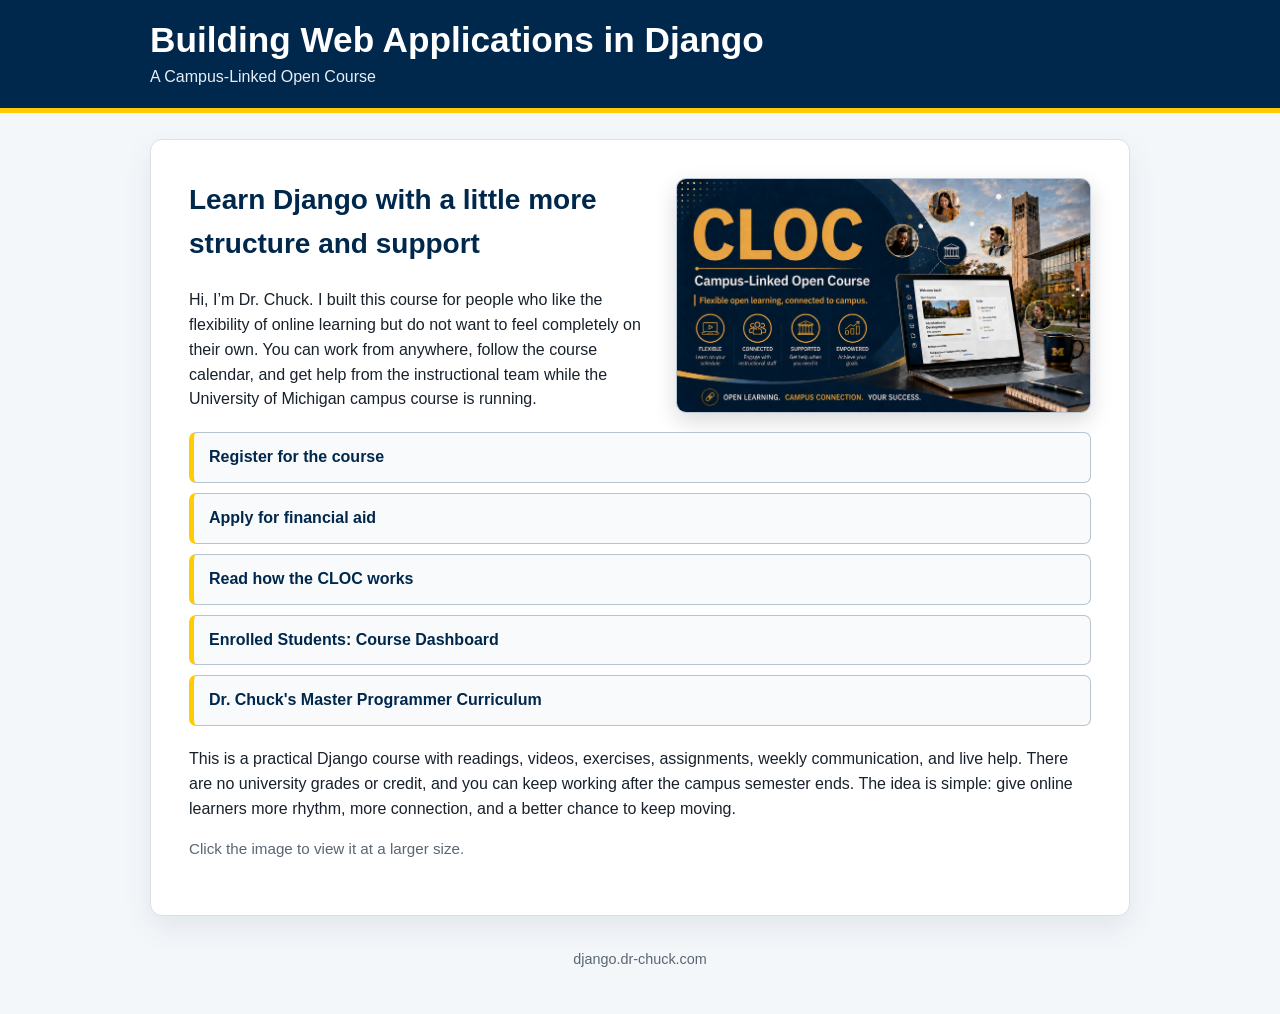
==== index.html @ 64018c87 "first commit" ====
<!doctype html>
<html lang="en">
<head>
  <meta charset="utf-8">
  <meta name="viewport" content="width=device-width, initial-scale=1">
  <meta name="description" content="Building Web Applications in Django — a Campus-Linked Open Course with Dr. Chuck.">
  <title>Building Web Applications in Django — CLOC</title>
  <link rel="stylesheet" href="styles.css">
</head>
<body>
  <header>
    <div class="header-inner">
      <h1>Building Web Applications in Django</h1>
      <p>A Campus-Linked Open Course</p>
    </div>
  </header>

  <main class="clearfix">
    <img
      class="hero-image"
      src="assets/cloc-hero.png"
      alt="Campus-Linked Open Course illustration"
      tabindex="0"
      role="button"
      aria-label="Open the course image at a larger size"
      data-modal-image>

    <h2>Learn Django with a little more structure and support</h2>

    <p>Hi, I’m Dr. Chuck. I built this course for people who like the flexibility of online learning but do not want to feel completely on their own. You can work from anywhere, follow the course calendar, and get help from the instructional team while the University of Michigan campus course is running.</p>

    <ul class="actions" aria-label="Course links">
      <li><a href="https://si-ali.catalog.instructure.com/courses/building-web-applications-in-django" target="_blank" rel="noopener noreferrer">Register for the course</a></li>
      <li><a href="https://forms.gle/uVtEWywveacTEUz96" target="_blank" rel="noopener noreferrer">Apply for financial aid</a></li>
      <li><a href="about.html">Read how the CLOC works</a></li>
      <li><a href="https://si-ali.catalog.instructure.com/dashboard/in-progress" target="_blank" rel="noopener noreferrer">Enrolled Students: Course Dashboard</a></li>
      <li><a href="https://www.masterprogrammer.com" target="_blank" rel="noopener noreferrer">Dr. Chuck's Master Programmer Curriculum</a></li>
    </ul>

    <p>This is a practical Django course with readings, videos, exercises, assignments, weekly communication, and live help. There are no university grades or credit, and you can keep working after the campus semester ends. The idea is simple: give online learners more rhythm, more connection, and a better chance to keep moving.</p>

    <p class="note">Click the image to view it at a larger size.</p>
  </main>

  <footer>
    <p>django.dr-chuck.com</p>
  </footer>

  <div id="image-modal" class="modal" role="dialog" aria-modal="true" aria-hidden="true" aria-label="Course image preview">
    <button class="modal-close" type="button" aria-label="Close image preview">&times;</button>
    <img src="assets/cloc-hero.png" alt="Campus-Linked Open Course illustration enlarged">
  </div>

  <script src="script.js"></script>
</body>
</html>
---- styles.css ----
:root {
  --blue: #00274c;
  --blue-deep: #001a33;
  --maize: #ffcb05;
  --ink: #18212b;
  --muted: #5b6673;
  --paper: #ffffff;
  --line: #d9e0e7;
}

* { box-sizing: border-box; }

html { scroll-behavior: smooth; }

body {
  margin: 0;
  background: #f4f7fa;
  color: var(--ink);
  font-family: -apple-system, BlinkMacSystemFont, "Segoe UI", Roboto, Helvetica, Arial, sans-serif;
  line-height: 1.55;
}

header {
  background: var(--blue);
  color: white;
  border-bottom: 5px solid var(--maize);
}

.header-inner,
main,
footer {
  width: min(100% - 32px, 980px);
  margin-inline: auto;
}

.header-inner {
  padding: 20px 0 18px;
}

header h1 {
  margin: 0;
  font-size: clamp(1.55rem, 3vw, 2.2rem);
  line-height: 1.15;
}

header p {
  margin: 5px 0 0;
  color: #e7eef5;
}

main {
  margin-top: 26px;
  margin-bottom: 32px;
  background: var(--paper);
  border: 1px solid var(--line);
  border-radius: 12px;
  padding: clamp(22px, 4vw, 38px);
  box-shadow: 0 12px 30px rgba(0, 39, 76, 0.08);
}

h2 {
  margin-top: 0;
  color: var(--blue);
  font-size: clamp(1.35rem, 2.2vw, 1.75rem);
}

.hero-image {
  float: right;
  width: min(46%, 430px);
  margin: 0 0 18px 28px;
  border-radius: 10px;
  border: 1px solid #bcc8d4;
  box-shadow: 0 8px 22px rgba(0, 0, 0, 0.15);
  cursor: zoom-in;
}

p { margin: 0 0 1rem; }

.actions {
  margin: 1.25rem 0 1.3rem;
  padding: 0;
  list-style: none;
  display: grid;
  gap: 10px;
}

.actions a {
  display: block;
  padding: 12px 15px;
  border: 1px solid #b7c4d0;
  border-left: 5px solid var(--maize);
  border-radius: 7px;
  background: #f8fafc;
  color: var(--blue);
  font-weight: 700;
  text-decoration: none;
}

.actions a:hover,
.actions a:focus-visible {
  background: #eef4f8;
  outline: 3px solid rgba(255, 203, 5, 0.55);
  outline-offset: 2px;
}

.note {
  color: var(--muted);
  font-size: 0.95rem;
}

.clearfix::after {
  content: "";
  display: table;
  clear: both;
}

footer {
  padding: 0 0 28px;
  color: var(--muted);
  font-size: 0.9rem;
  text-align: center;
}

footer a { color: var(--blue); }

.modal {
  position: fixed;
  inset: 0;
  z-index: 1000;
  display: none;
  align-items: center;
  justify-content: center;
  padding: 3vh 3vw;
  background: rgba(0, 0, 0, 0.86);
}

.modal.open { display: flex; }

.modal img {
  width: 90vw;
  max-width: 1672px;
  max-height: 90vh;
  object-fit: contain;
  border-radius: 8px;
  box-shadow: 0 18px 60px rgba(0,0,0,0.55);
}

.modal-close {
  position: fixed;
  top: 14px;
  right: 18px;
  border: 0;
  background: transparent;
  color: white;
  font-size: 2.5rem;
  line-height: 1;
  cursor: pointer;
}

@media (max-width: 720px) {
  .hero-image {
    float: none;
    display: block;
    width: 100%;
    margin: 0 0 20px;
  }

  main { margin-top: 16px; }
}
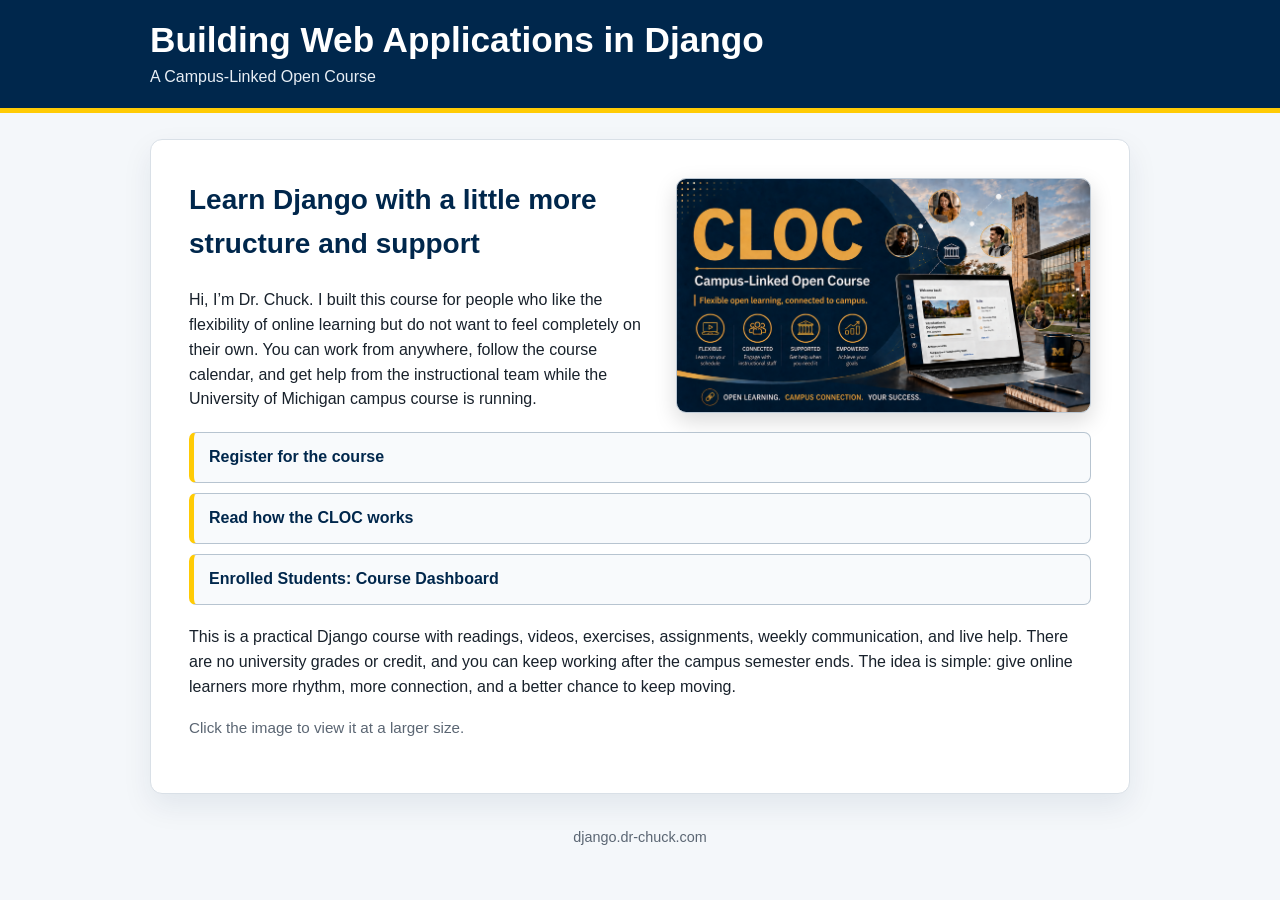
==== commit 23c4391d: "Udpates" ====
--- a/index.html
+++ b/index.html
@@ -31,10 +31,8 @@
 
     <ul class="actions" aria-label="Course links">
       <li><a href="https://si-ali.catalog.instructure.com/courses/building-web-applications-in-django" target="_blank" rel="noopener noreferrer">Register for the course</a></li>
-      <li><a href="https://forms.gle/uVtEWywveacTEUz96" target="_blank" rel="noopener noreferrer">Apply for financial aid</a></li>
       <li><a href="about.html">Read how the CLOC works</a></li>
       <li><a href="https://si-ali.catalog.instructure.com/dashboard/in-progress" target="_blank" rel="noopener noreferrer">Enrolled Students: Course Dashboard</a></li>
-      <li><a href="https://www.masterprogrammer.com" target="_blank" rel="noopener noreferrer">Dr. Chuck's Master Programmer Curriculum</a></li>
     </ul>
 
     <p>This is a practical Django course with readings, videos, exercises, assignments, weekly communication, and live help. There are no university grades or credit, and you can keep working after the campus semester ends. The idea is simple: give online learners more rhythm, more connection, and a better chance to keep moving.</p>
